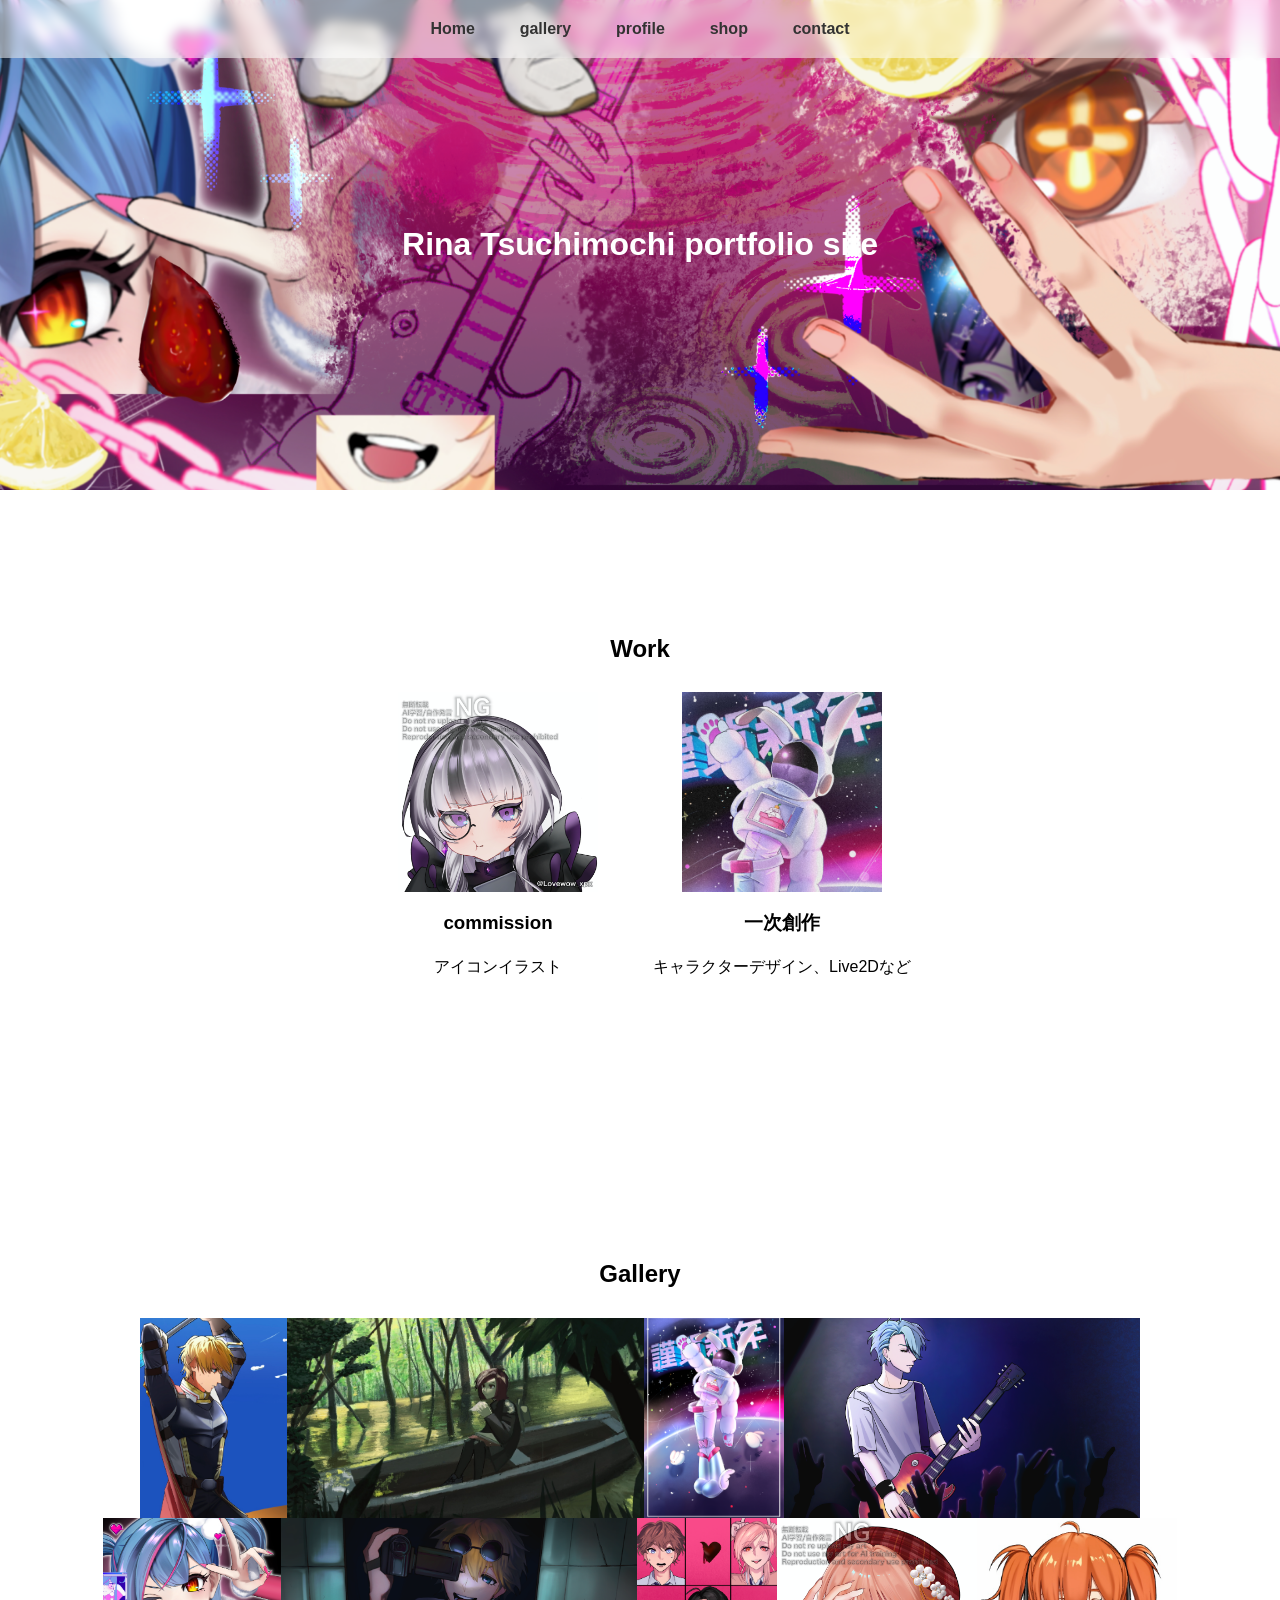
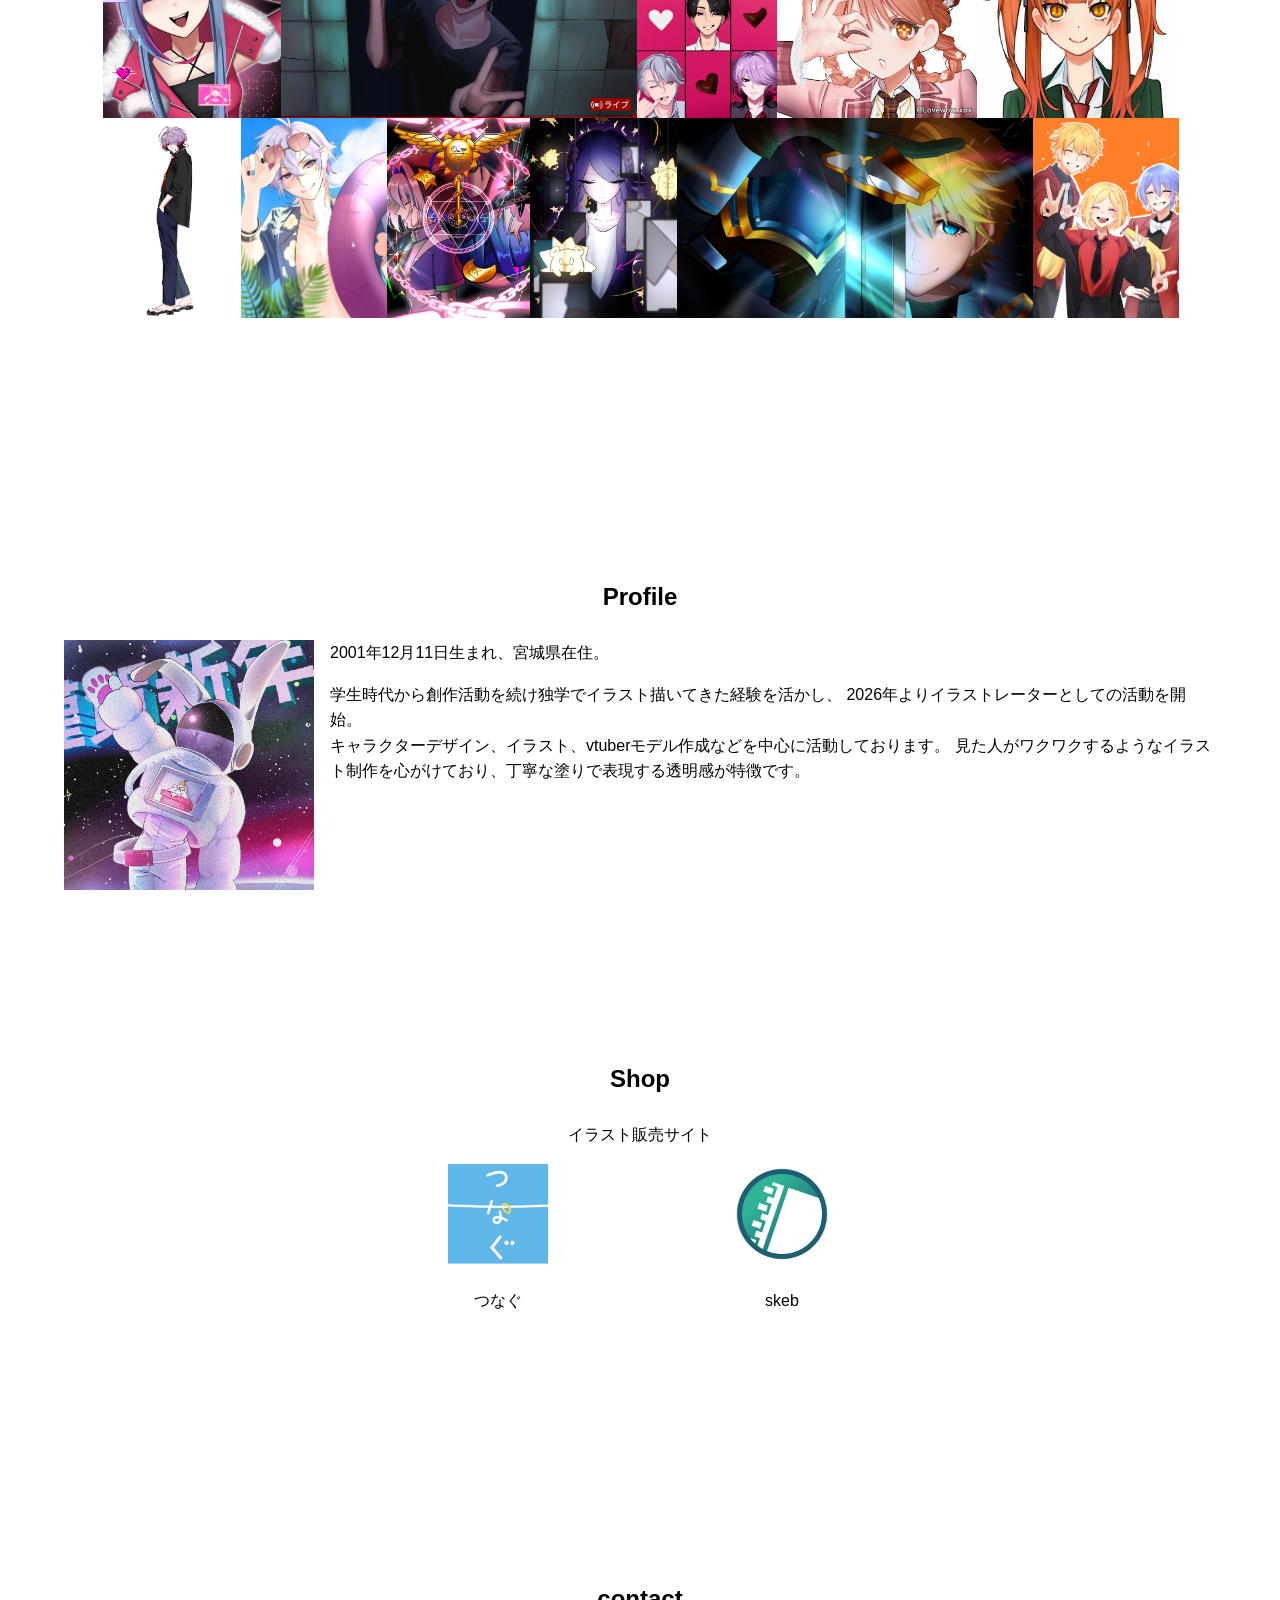
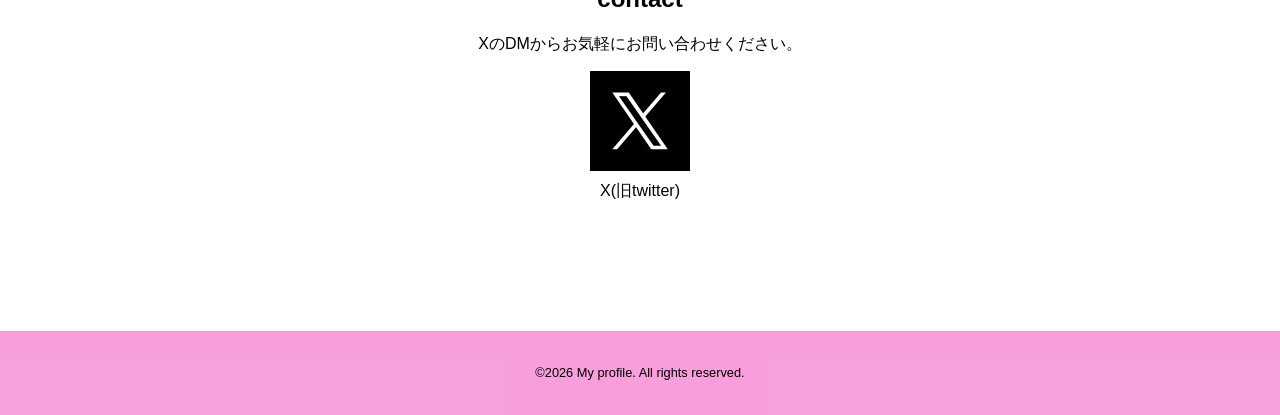
==== index.html @ 0e3e8368 "Add files via upload" ====
<!DOCTYPE html>
<html lang="ja">
<head>
    <meta charset="UTF-8">
    <meta name="viewport" content="width=device-width, initial-scale=1.0">
    <title>portfolio</title>
    <link rel="stylesheet" href="style.css">
</head>
<body>
    <header id="header">
        <h1>Rina Tsuchimochi portfolio site</h1>
    </header>
    <nav class="page-nav">
        <ul>
            <li><a href="index.html#header">Home</a></li>
            <li><a href="index.html#gallery">gallery</a></li>
            <li><a href="index.html#profile">profile </a></li>
            <li><a href="index.html#ec">shop </a></li>
            <li><a href="index.html#contact">contact</a></li>
            
        </ul>
    </nav>
    <main>
        <section id="work">
            <h2>Work</h2>
            <div class="card-list">
                <div class="card">
                    <a href="/commission/commission.html" target="">
                        <img src="/透かし有_メガネ有.PNG" width="200" height="200" alt="アイコンイラスト">
                    </a>
                    <div class="card-body">
                        <h3>commission</h3>
                        <p>アイコンイラスト</p>
                    </div>
                </div>
                <div class="card">
                     <a href="/gallery/gallery.html" target="">
                        <img src="/profile.jpeg" width="200" height="200" alt="">
                    </a>
                    <div class="card-body">
                        <h3>一次創作</h3>
                        <p>キャラクターデザイン、Live2Dなど</p>
                    </div>
                </div>
            </div>
        </section>
        <section id="gallery">
            <h2>Gallery</h2>
                <div class="gallery-list">
                    <div class="gallery">
                        <a href="/fanart2.jpg" target="">
                            <img src="/fanart2.jpg" alt="work1">
                        </a>
                    </div>
                    <div class="gallery">
                        <a href="/jangle.jpg" target="">
                            <img src="/jangle.jpg" alt="work2">
                        </a>
                    </div>
                    <div class="gallery">
                        <a href="/sousaku_usagi.png" target="">
                            <img src="/sousaku_usagi.png" alt="work3">
                        </a>
                    </div>
                    <div class="gallery">
                        <a href="/sousaku_kitagawa.png" target="">
                            <img src="/sousaku_kitagawa.png" alt="work4">
                        </a>
                    </div>
                    <div class="gallery">
                        <a href="/live2D_chara.png" target="">
                            <img src="/live2D_chara.png" alt="work5">
                        </a>
                    </div>
                    <div class="gallery">
                        <a href="/fanart1.png" target="">
                            <img src="/fanart1.png" alt="work6">
                        </a>
                    </div>
                    <div class="gallery">
                        <a href="/扉絵.png" target="">
                            <img src="/扉絵.png" alt="work7">
                        </a>
                    </div>
                    <div class="gallery">
                        <a href="/sns用透かし有.png" target="">
                            <img src="/sns用透かし有.png" alt="work8">
                        </a>
                    </div>
                    <div class="gallery">
                        <a href="/icon_sample.jpg" target="">
                            <img src="/icon_sample.jpg" alt="work9">
                        </a>
                    </div>
                    <div class="gallery">
                        <a href="/sousaku_kisyoshi2.png" target="">
                            <img src="/sousaku_kisyoshi2.png"alt="work10">
                        </a>
                    </div>
                    <div class="gallery">
                        <a href="/fa_njsnj2.jpeg" target="">
                            <img src="/fa_njsnj2.jpeg" alt="work11">
                        </a>
                    </div>
                    <div class="gallery">
                        <a href="/ztmy_FA.png" target="">
                            <img src="/ztmy_FA.png" alt="work12">
                        </a>
                    </div>
                    <div class="gallery">
                        <a href="/fa_ztmy2.png" target="">
                            <img src="/fa_ztmy2.png" alt="work13">
                        </a>
                    </div>
                    <div class="gallery">
                        <a href="/fa_ex3.jpeg" target="">
                            <img src="/fa_ex3.jpeg"alt="work14">
                        </a>
                    </div>
                    <div class="gallery">
                        <a href="/FA3.jpg" target="">
                            <img src="/FA3.jpg"alt="work16">
                        </a>
                    </div>
                </div>

        </section>
        <section id="profile">
            <h2>Profile</h2>
            <div class="float-clear">
                <div class="float-box">
                    <img src="/profile.jpeg" width="250" height="250" alt="">
                </div>
                <p>
                    2001年12月11日生まれ、宮城県在住。
                    <p>
                    学生時代から創作活動を続け独学でイラスト描いてきた経験を活かし、
                    2026年よりイラストレーターとしての活動を開始。<br>
                    キャラクターデザイン、イラスト、vtuberモデル作成などを中心に活動しております。
                    見た人がワクワクするようなイラスト制作を心がけており、丁寧な塗りで表現する透明感が特徴です。
                    </p>
                </p>
            </div>
        </section>
        <section id="ec">
            <h2>Shop</h2>
            <p>イラスト販売サイト<br>
                <div class="ec-list">
                    <div class="ec">
                        <a href="https://tsunagu.cloud/users/torizoo" target="_blank">
                        <img src="/tunagu_ICON.png" width="100" height="100" alt="">
                        </a>
                            <div class="contact-body">
                                <p>つなぐ</p>
                            </div>
                    </div>
                    <div class="ec">
                        <a href="https://skeb.jp/@Lovewow_xpx" target="_blank">
                            <img src="/skeb-logo.png" width="100" height="100" alt="">
                        </a>
                            <div class="contact-body">
                                <p>skeb</p>
                            </div>
                    </div>
                </div>    
        </section>
        <section id="contact">
            <h2>contact</h2>
            <p>
            XのDMからお気軽にお問い合わせください。
            </p>
                <div class="contact-list">
                    <a href="https://x.com/lovewow_xpx" target="_blank">
                        <img src="/X_icon.jpg" width="100" height="100" alt="">
                    </a>
                    <div class="contact-body">
                        <p>X(旧twitter)</p>
                   </div>
                </div>                   
        </section>
    
    </main>
    <footer>
        ©2026 My profile. All rights reserved.
    </footer>
</body>
</html>
---- style.css ----
:root{
    --main:rgb(241, 65, 183); 
    --accent:rgb(192, 192, 192);
    --base:rgb(255, 255, 255);
    --gray:f5f5f5; /* 変数でカラーの指定*/
    --black:rgb(0, 0, 0);
}
*,*::before,*::after{
    box-sizing: border-box;
} /*横幅などのサイズ調整のためいれる*/
body{
    margin: 0;
    font-family: sans-serif;
    line-height: 1.6;
    color: rgb(0, 0, 0);
}
section{
    padding: clamp(60px,10vw,120px) 5vw;
} /*パディングの上下を可変60～120の間に、左右は5vwで固定*/
h2{
    text-align: center;
    margin-bottom: 1.5rem;
    font-size: clamp(1.8rem,5vw);
}
#header{
    background-image: url(/com_header.png);
    padding: 22vh 5vw;
    background-size:  cover; /*100%画像の大きさを画面いっぱいに */
    background-repeat: no-repeat; /*画像を繰り返さない*/
    color: var(--base); /*文字の色を変数で指定*/
    text-align: center;/*中央寄せ*/
}
.page-nav{
    position:fixed;
    top: 0;
    left: 0; /*ナビの場所を左上に指定*/
    background-color: rgba(255,255,255,0.5);  /*白いヘッダーが透ける#ffffffee or 　rgba(255,255,255,0.8)でも透ける*/
    width: 100%;
    backdrop-filter: blur(6px);
}
.page-nav ul{
    display: flex; /*項目を横並びに*/
    justify-content: center; /*中央寄せ*/
    gap: 1.2rem; /*項目同士の余白を設定*/
    list-style: none;
    padding-left: 0;
}
.page-nav ul a{
    color: #333;
    text-decoration: none;
    font-weight: 600; /*中央寄せフォントを太く*/
    padding: 0.3rem 0.8rem; /*項目ごとの余白をおおきく*/
    border-radius: 6px; /*マウスを乗せたときの色の四角が角丸になる*/
    transition: background-color 0.3s; /*カーソルを乗せたとき0.3秒かけて背景色がつく*/
}
.page-nav ul a:hover{
    background-color: rgba(250, 250, 250, 0.8); /*カーソルを乗せたとき色がつく*/
}
#work .card-list{
    display: flex; /*横並びに*/
    flex-wrap: wrap; /*サイズが大きすぎるときに折り返しになるように*/
    gap: 1.5rem; /*余白開ける*/
    justify-content: center; /*中央に*/ 
}
.card{ /*cardを横並びにする*/
    flex: 1 1 calc(50% -1rem); /*カードの大きさが3分の一になる 
    3つに割る場合は33.333%、２つに割る場合は50% １つの場合は100%*/
    /* フレックスグロー→1（サイトの余白を1対1にしている） フレックスシュリンク→1（要素がはみ出した時の処理1:1にしておけばよい） フレックスべーシス→calc(33.333% -1rem) 
    フレックスベーシスに数字を入れる*/
    background-color: var(--base);
    border-radius:  12px; /*角丸*/
    overflow: hidden; /*はみ出したら隠す*/
    text-align: center;
    min-width: 260px; /*最低でも260px以下にならないようにするサイトの表示を小さくしたときなど*/
    max-width: 100%;
}

#work .card-list .card img{
transition: transform 0.3s ease; /*カーソルが乗ったら0.3秒かけておおきくなる*/
}
#work .card-list .card img:hover{
    transform: scale(1.05); /*カーソルが乗ったら1.05倍までおおきくなる*/
}
.card h3{
margin: 0.5rem 0; /*h3の上下の余白を作る*/
}
#gallery .gallery-list{
    display: flex;
    flex-wrap: wrap;
    justify-content: center;
}
#gallery .gallery-list .gallery{
    /*flex: 1 1 calc(25% -0.8rem);*/
    max-width: 400px;
    min-width: 140px;
}
/*カードの大きさをそろえる*/
#gallery .gallery-list .gallery img{
    width: 100%;
    display: block;
    transition: transform 0.3s ease; /*カーソルが乗ったら0.3秒かけておおきくなる*/
    flex-grow: 1; /*右端までアイテムを詰める*/
    object-fit: cover; /*画像の縦横比を維持*/
    height: 200px;
}
#gallery .gallery-list .gallery img:hover{
    transform: scale(1.05); /*カーソルが乗ったら1.05倍までおおきくなる*/
}
#profile{
    p{
        margin: 0 0 1rem;
    }
}
#profile .float-box{
    color: var(--black);
    float: left;
    margin-right: 1rem;
    margin-bottom: 0.5rem;
    vertical-align: baseline;
}
#profile .float-box img{
    line-height: 0.5rem;
}
#ec{
    text-align: center;/*中央寄せ*/
}
#ec .ec-list{
    display: flex; 
    flex-wrap: wrap; 
    gap: 1.5rem; 
    justify-content: center; 

}
.ec{
    flex: 1 1 calc(33.333% -1rem);
    background-color: var(--base);
    border-radius:  12px; /*角丸*/
    overflow: hidden; /*はみ出したら隠す*/
    text-align: center;
    min-width: 260px; /*最低でも260px以下にならないようにするサイトの表示を小さくしたときなど*/
    max-width: 100%;
}

#contact{
    background-repeat: no-repeat; /*画像を繰り返さない*/
    color: var(--gray); /*文字の色を変数で指定*/
    text-align: center;/*中央寄せ*/
    line-height: 1.3rem;
}
#contact .contact-list{
    line-height: 0.5rem;
}
#contact .card-contact{
    display: flex; /*横並びに*/
    gap: 1.5rem; /*余白開ける*/
    justify-content: center; /*中央に*/ 
} 
#contact .contact-form{
    max-width: 500px;
    margin-inline: auto;
    display: flex;
    flex-direction: column;
    gap: 1rem;
}
#contact .contact-form label{
    display: flex;
    flex-direction: column;
    font-weight: 600;

}
#contact .contact-form label input{
    padding: 0.8rem 1rem;
    border: 1px solid #ccc;
    border-radius:  8px;
    font-size: 1rem;
}
#contact .contact-form label textarea{
    padding: 0.8rem 1rem;
    border: 1px solid #ccc;
    border-radius:  8px;
    font-size: 1rem;
    transition: border-color 0.3s box-shadow 0.3s;
}
#contact .contact-form input:focus,
#contact .contact-form textarea:focus{
border-color: #ff60c2;
outline: none;
box-shadow: 0 0 0 3px rgba(255, 233, 255, 0.8);
}
.contact-form input,
.contact-form textarea.invalid{
    border-color: #b30303;
}
.contact-form .btn{
    background-color: #ff60c2;
    color: rgb(255, 255, 255);
    padding: 0.9rem 0.2rem;
    border: none;
    border-radius: 8px;
    font-size: 1rem;
    cursor: pointer; 
}
.contact-form .btn:hover{
    opacity: 0.8;
}
footer{
    background-color: rgb(241, 65, 183,0.5);
    text-align: center;
    padding: 2rem 5vw;
    font-size: 0.8rem;
    color: var(--black);
}
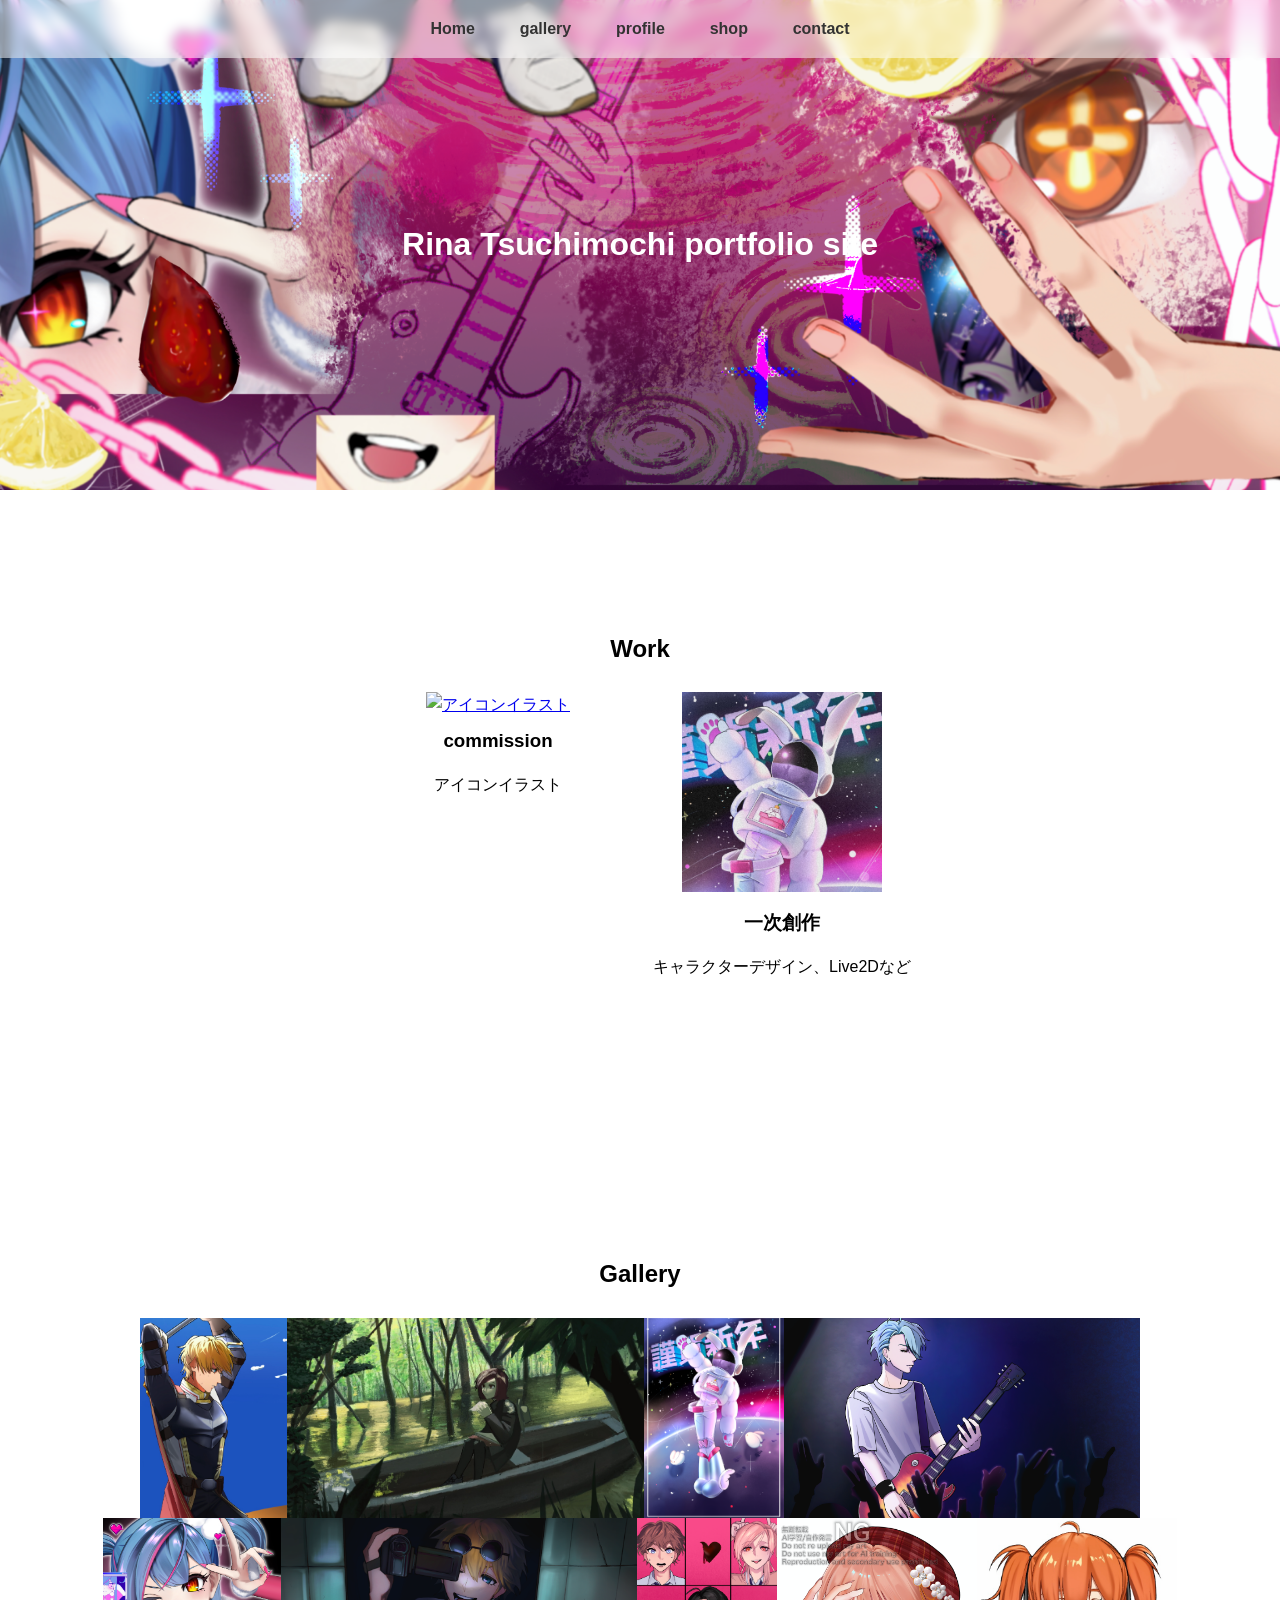
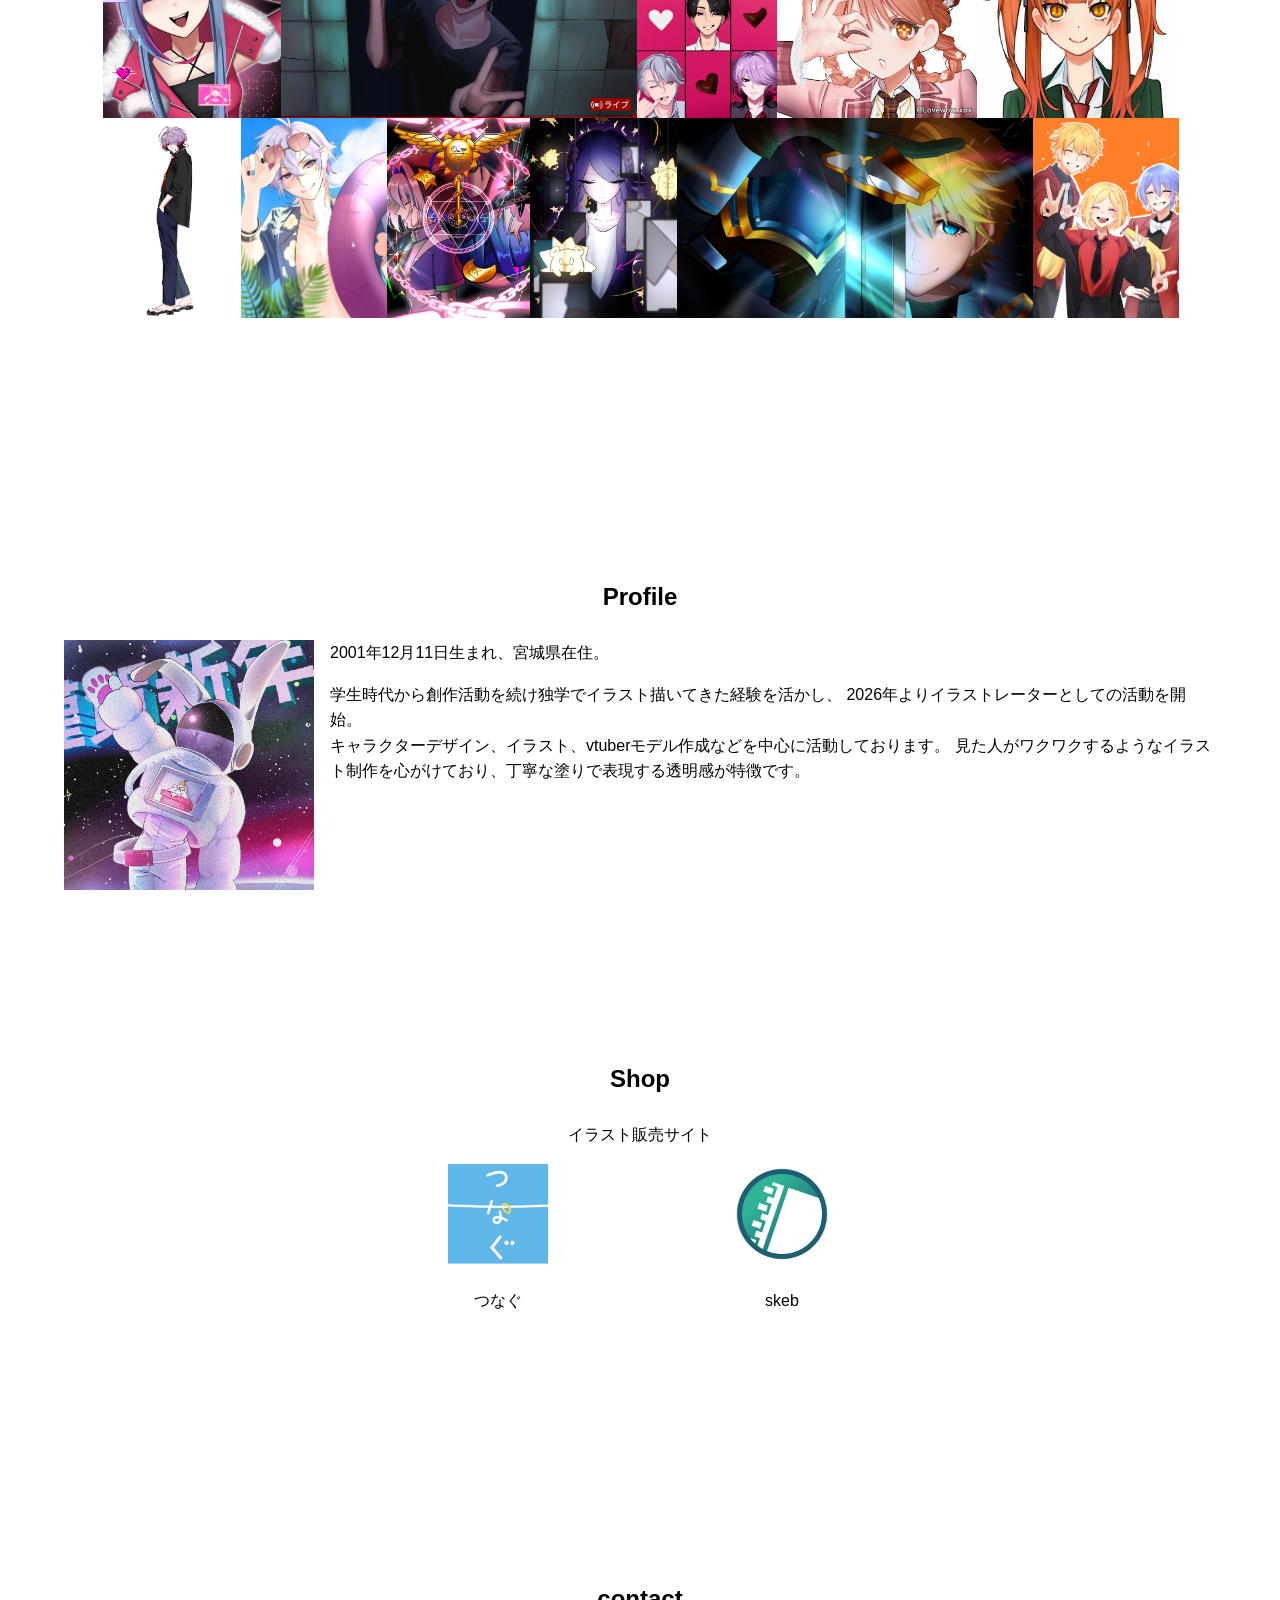
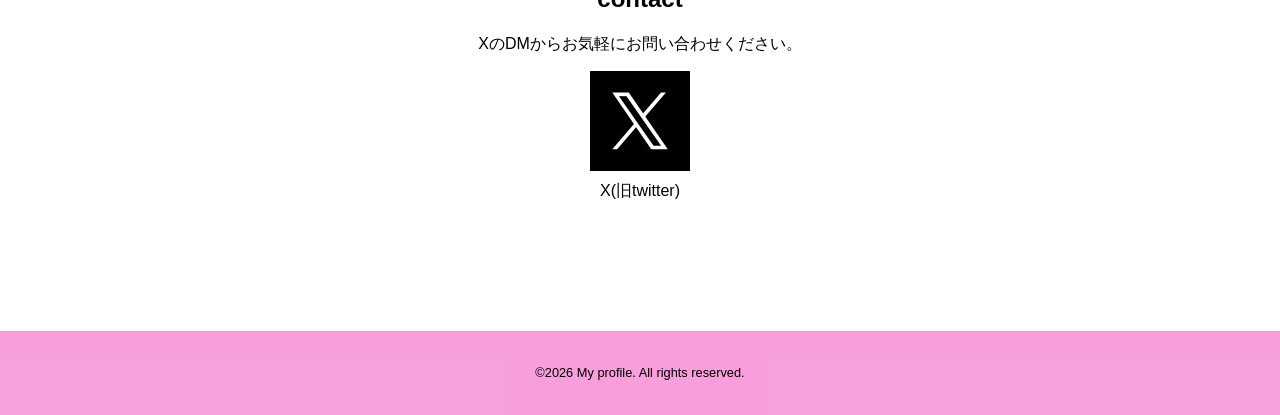
==== commit d692d065: "Update index.html" ====
--- a/index.html
+++ b/index.html
@@ -26,7 +26,7 @@
             <div class="card-list">
                 <div class="card">
                     <a href="/commission/commission.html" target="">
-                        <img src="/透かし有_メガネ有.PNG" width="200" height="200" alt="アイコンイラスト">
+                        <img src="https://github.com/rina123-star/portfolio/blob/main/%E9%80%8F%E3%81%8B%E3%81%97%E6%9C%89_%E3%83%A1%E3%82%AC%E3%83%8D%E6%9C%89.PNG?raw=true" width="200" height="200" alt="アイコンイラスト">
                     </a>
                     <div class="card-body">
                         <h3>commission</h3>
@@ -184,4 +184,4 @@
         ©2026 My profile. All rights reserved.
     </footer>
 </body>
-</html>+</html>
--- a/style.css
+++ b/style.css
@@ -23,7 +23,7 @@
     font-size: clamp(1.8rem,5vw);
 }
 #header{
-    background-image: url(/com_header.png);
+    background-image: url(com_header.png);
     padding: 22vh 5vw;
     background-size:  cover; /*100%画像の大きさを画面いっぱいに */
     background-repeat: no-repeat; /*画像を繰り返さない*/
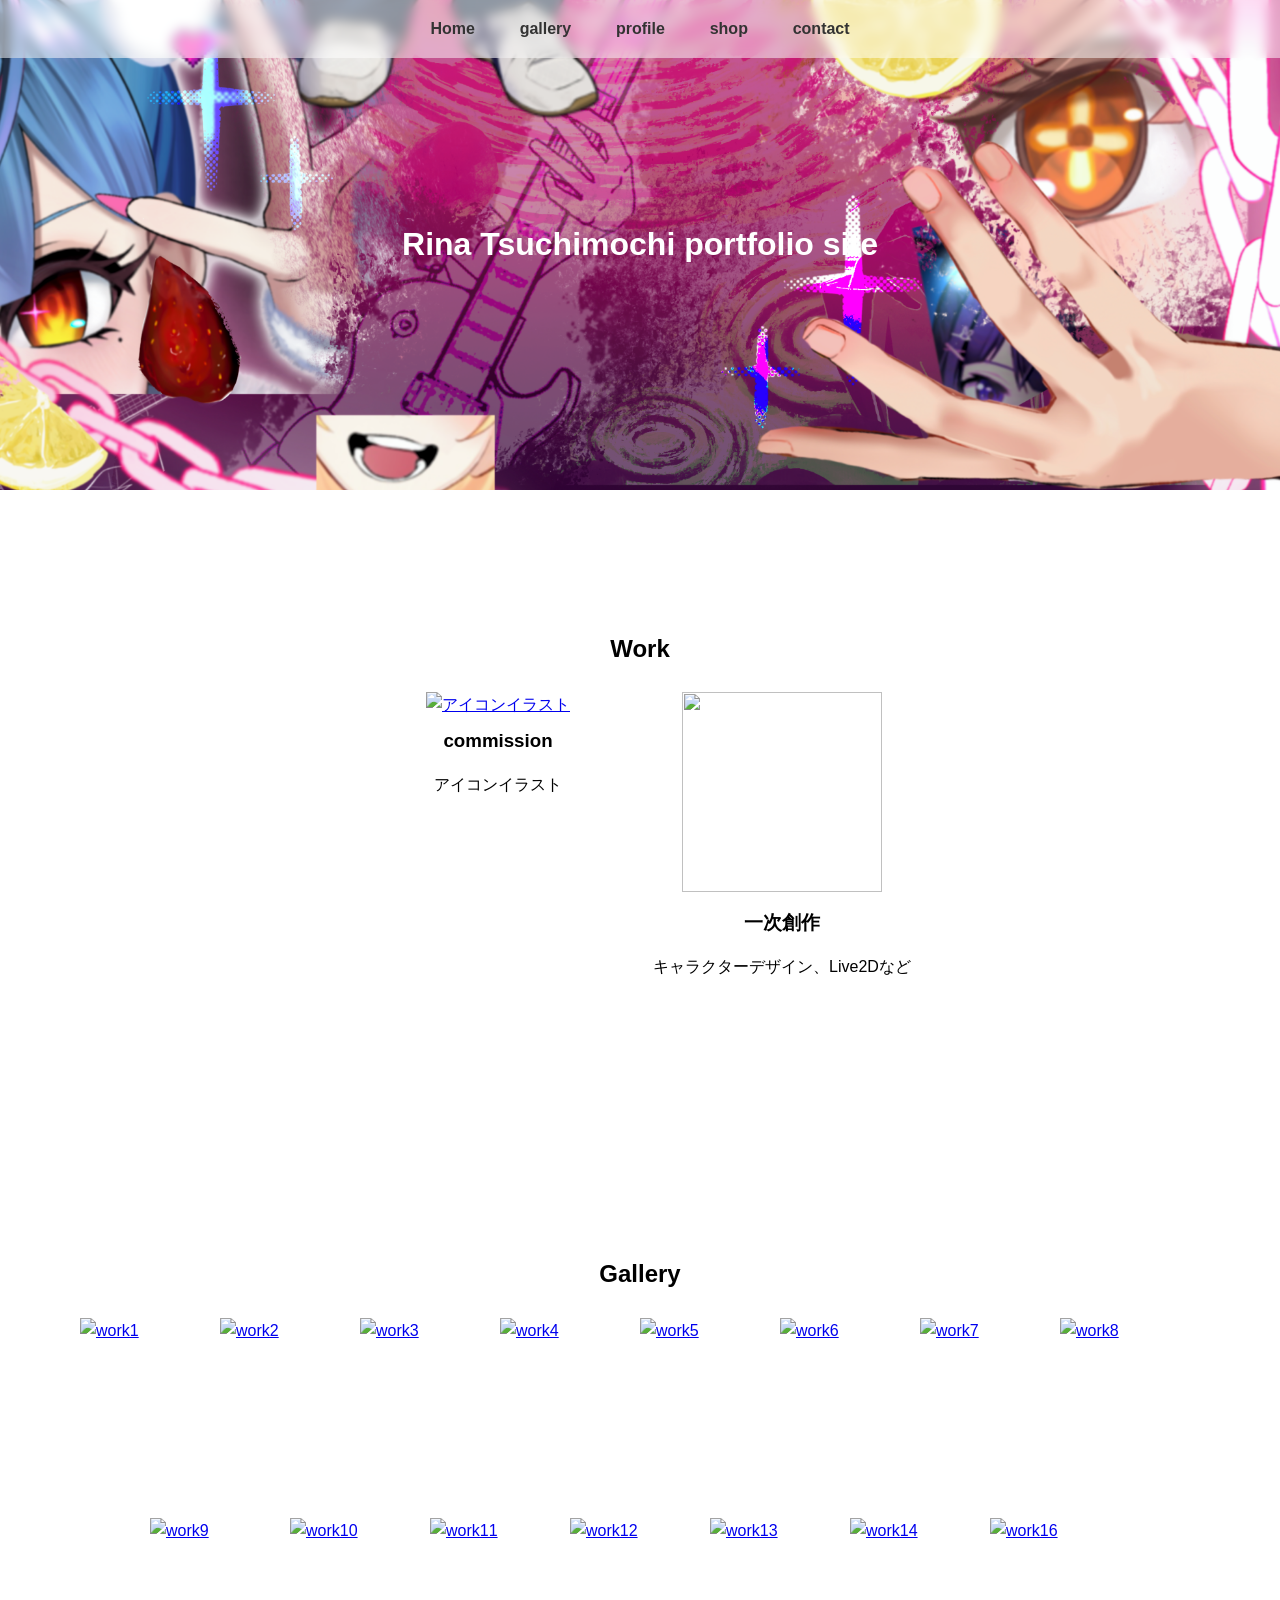
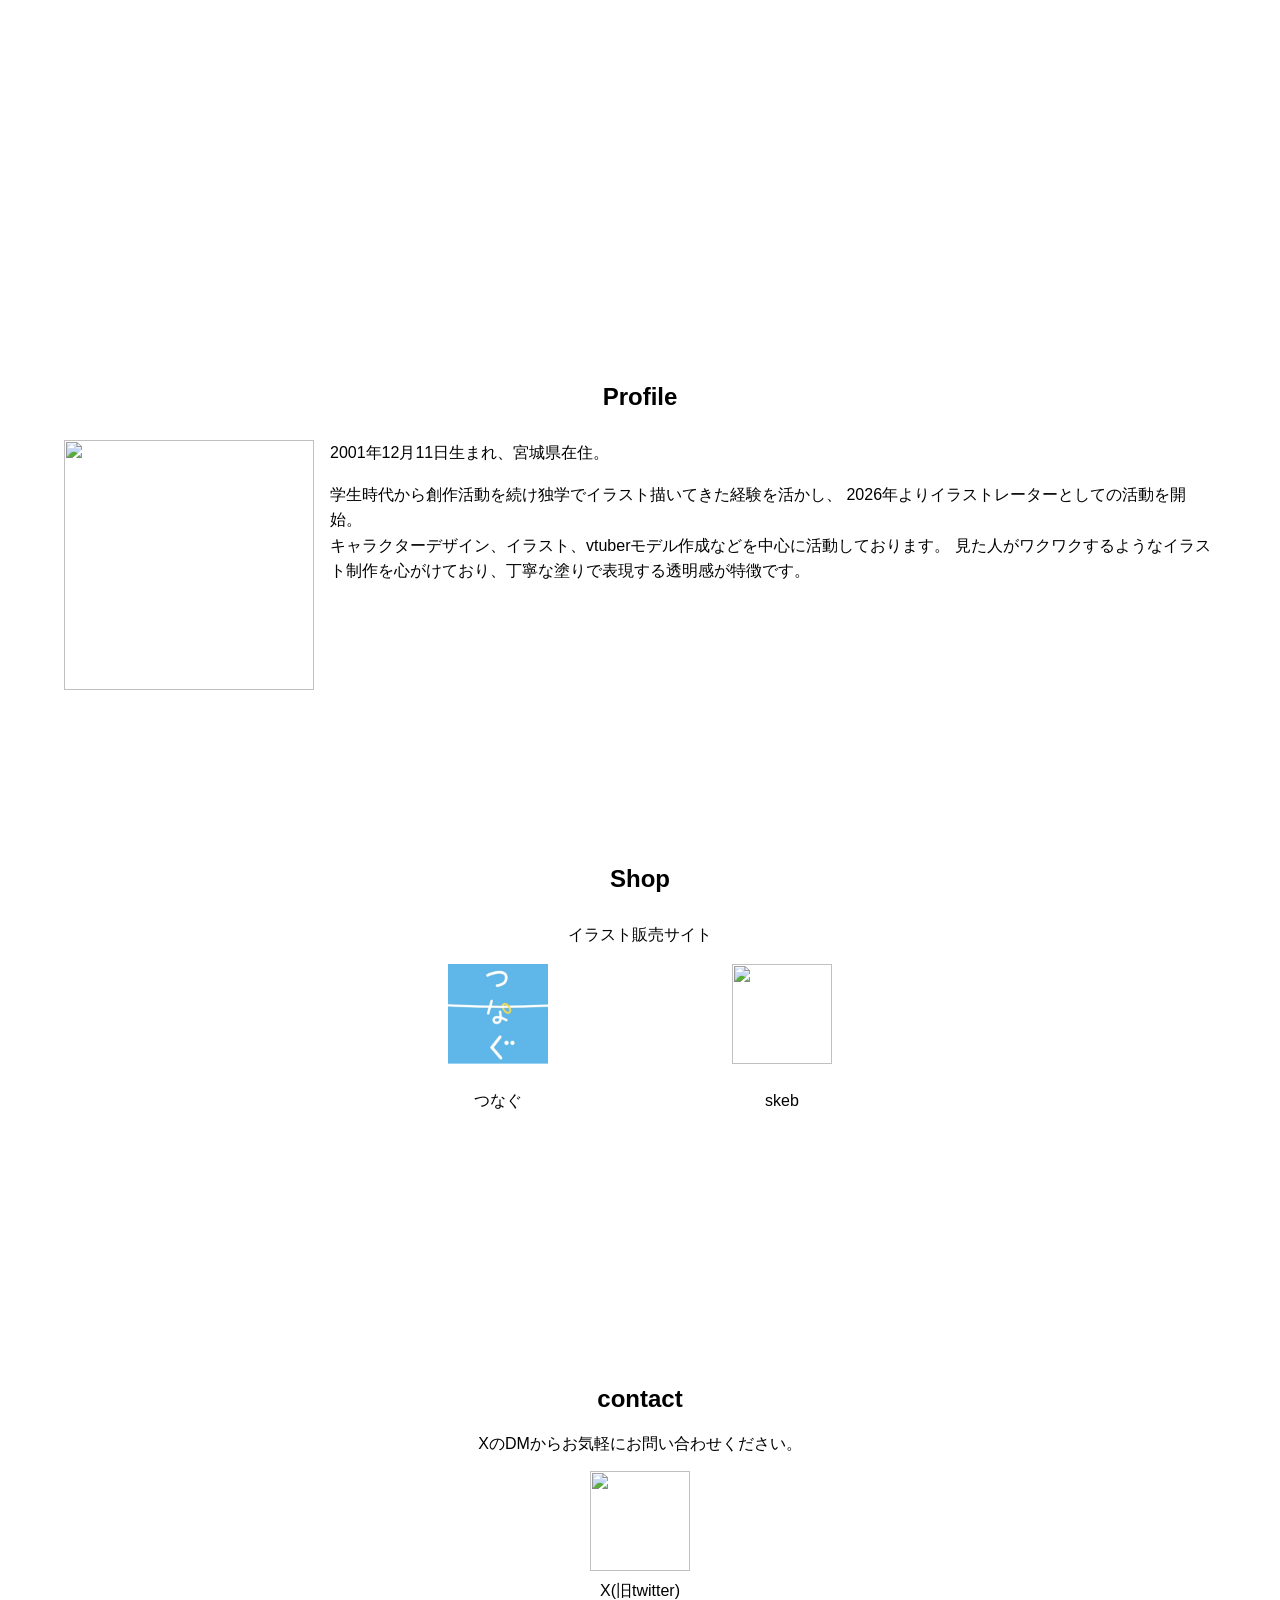
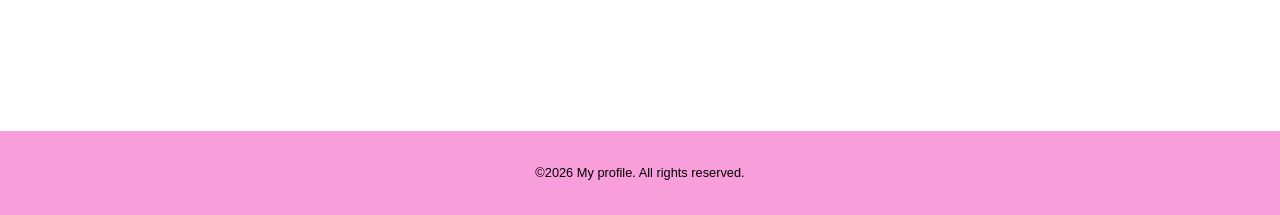
==== commit 6837b431: "Add files via upload" ====
--- a/index.html
+++ b/index.html
@@ -25,7 +25,7 @@
             <h2>Work</h2>
             <div class="card-list">
                 <div class="card">
-                    <a href="/commission/commission.html" target="">
+                    <a href="https://github.com/rina123-star/portfolio/blob/main/commission/commission.html" target="">
                         <img src="https://github.com/rina123-star/portfolio/blob/main/%E9%80%8F%E3%81%8B%E3%81%97%E6%9C%89_%E3%83%A1%E3%82%AC%E3%83%8D%E6%9C%89.PNG?raw=true" width="200" height="200" alt="アイコンイラスト">
                     </a>
                     <div class="card-body">
@@ -34,8 +34,8 @@
                     </div>
                 </div>
                 <div class="card">
-                     <a href="/gallery/gallery.html" target="">
-                        <img src="/profile.jpeg" width="200" height="200" alt="">
+                     <a href="https://github.com/rina123-star/portfolio/blob/main/gallery/gallery.html" target="">
+                        <img src="https://github.com/rina123-star/portfolio/blob/main/profile.jpeg?raw=true" width="200" height="200" alt="">
                     </a>
                     <div class="card-body">
                         <h3>一次創作</h3>
@@ -48,78 +48,78 @@
             <h2>Gallery</h2>
                 <div class="gallery-list">
                     <div class="gallery">
-                        <a href="/fanart2.jpg" target="">
-                            <img src="/fanart2.jpg" alt="work1">
+                        <a href="https://github.com/rina123-star/portfolio/blob/main/fanart2.jpg?raw=true" target="">
+                            <img src="https://github.com/rina123-star/portfolio/blob/main/fanart2.jpg?raw=true" alt="work1">
                         </a>
                     </div>
                     <div class="gallery">
-                        <a href="/jangle.jpg" target="">
-                            <img src="/jangle.jpg" alt="work2">
+                        <a href="https://github.com/rina123-star/portfolio/blob/main/jangle.jpg?raw=true" target="">
+                            <img src="https://github.com/rina123-star/portfolio/blob/main/jangle.jpg?raw=true" alt="work2">
                         </a>
                     </div>
                     <div class="gallery">
-                        <a href="/sousaku_usagi.png" target="">
-                            <img src="/sousaku_usagi.png" alt="work3">
+                        <a href="https://github.com/rina123-star/portfolio/blob/main/sousaku_usagi.png?raw=true" target="">
+                            <img src="https://github.com/rina123-star/portfolio/blob/main/sousaku_usagi.png?raw=true" alt="work3">
                         </a>
                     </div>
                     <div class="gallery">
-                        <a href="/sousaku_kitagawa.png" target="">
-                            <img src="/sousaku_kitagawa.png" alt="work4">
+                        <a href="https://github.com/rina123-star/portfolio/blob/main/sousaku_kitagawa.png?raw=true" target="">
+                            <img src="https://github.com/rina123-star/portfolio/blob/main/sousaku_kitagawa.png?raw=true" alt="work4">
                         </a>
                     </div>
                     <div class="gallery">
-                        <a href="/live2D_chara.png" target="">
-                            <img src="/live2D_chara.png" alt="work5">
+                        <a href="https://github.com/rina123-star/portfolio/blob/main/live2D_chara.png?raw=true" target="">
+                            <img src="https://github.com/rina123-star/portfolio/blob/main/live2D_chara.png?raw=true" alt="work5">
                         </a>
                     </div>
                     <div class="gallery">
-                        <a href="/fanart1.png" target="">
-                            <img src="/fanart1.png" alt="work6">
+                        <a href="https://github.com/rina123-star/portfolio/blob/main/fanart1.png?raw=true" target="">
+                            <img src="https://github.com/rina123-star/portfolio/blob/main/fanart1.png?raw=true" alt="work6">
                         </a>
                     </div>
                     <div class="gallery">
-                        <a href="/扉絵.png" target="">
-                            <img src="/扉絵.png" alt="work7">
+                        <a href="https://github.com/rina123-star/portfolio/blob/main/%E6%89%89%E7%B5%B5.png?raw=true" target="">
+                            <img src="https://github.com/rina123-star/portfolio/blob/main/%E6%89%89%E7%B5%B5.png?raw=true" alt="work7">
                         </a>
                     </div>
                     <div class="gallery">
-                        <a href="/sns用透かし有.png" target="">
-                            <img src="/sns用透かし有.png" alt="work8">
+                        <a href="https://github.com/rina123-star/portfolio/blob/main/sns%E7%94%A8%E9%80%8F%E3%81%8B%E3%81%97%E6%9C%89.png?raw=true" target="">
+                            <img src="https://github.com/rina123-star/portfolio/blob/main/sns%E7%94%A8%E9%80%8F%E3%81%8B%E3%81%97%E6%9C%89.png?raw=true" alt="work8">
                         </a>
                     </div>
                     <div class="gallery">
-                        <a href="/icon_sample.jpg" target="">
-                            <img src="/icon_sample.jpg" alt="work9">
+                        <a href="https://github.com/rina123-star/portfolio/blob/main/icon_sample.jpg?raw=true" target="">
+                            <img src="https://github.com/rina123-star/portfolio/blob/main/icon_sample.jpg?raw=true" alt="work9">
                         </a>
                     </div>
                     <div class="gallery">
-                        <a href="/sousaku_kisyoshi2.png" target="">
-                            <img src="/sousaku_kisyoshi2.png"alt="work10">
+                        <a href="https://github.com/rina123-star/portfolio/blob/main/sousaku_kisyoshi2.png?raw=true" target="">
+                            <img src="https://github.com/rina123-star/portfolio/blob/main/sousaku_kisyoshi2.png?raw=true"alt="work10">
                         </a>
                     </div>
                     <div class="gallery">
-                        <a href="/fa_njsnj2.jpeg" target="">
-                            <img src="/fa_njsnj2.jpeg" alt="work11">
+                        <a href="https://github.com/rina123-star/portfolio/blob/main/fa_njsnj2.jpeg?raw=true" target="">
+                            <img src="https://github.com/rina123-star/portfolio/blob/main/fa_njsnj2.jpeg?raw=true" alt="work11">
                         </a>
                     </div>
                     <div class="gallery">
-                        <a href="/ztmy_FA.png" target="">
-                            <img src="/ztmy_FA.png" alt="work12">
+                        <a href="https://github.com/rina123-star/portfolio/blob/main/ztmy_FA.png?raw=true" target="">
+                            <img src="https://github.com/rina123-star/portfolio/blob/main/ztmy_FA.png?raw=true" alt="work12">
                         </a>
                     </div>
                     <div class="gallery">
-                        <a href="/fa_ztmy2.png" target="">
-                            <img src="/fa_ztmy2.png" alt="work13">
+                        <a href="https://github.com/rina123-star/portfolio/blob/main/fa_ztmy2.png?raw=true" target="">
+                            <img src="https://github.com/rina123-star/portfolio/blob/main/fa_ztmy2.png?raw=true" alt="work13">
                         </a>
                     </div>
                     <div class="gallery">
-                        <a href="/fa_ex3.jpeg" target="">
-                            <img src="/fa_ex3.jpeg"alt="work14">
+                        <a href="https://github.com/rina123-star/portfolio/blob/main/fa_ex3.jpeg?raw=true" target="">
+                            <img src="https://github.com/rina123-star/portfolio/blob/main/fa_ex3.jpeg?raw=true"alt="work14">
                         </a>
                     </div>
                     <div class="gallery">
-                        <a href="/FA3.jpg" target="">
-                            <img src="/FA3.jpg"alt="work16">
+                        <a href="https://github.com/rina123-star/portfolio/blob/main/FA3.jpg?raw=true" target="">
+                            <img src="https://github.com/rina123-star/portfolio/blob/main/FA3.jpg?raw=true"alt="work16">
                         </a>
                     </div>
                 </div>
@@ -129,7 +129,7 @@
             <h2>Profile</h2>
             <div class="float-clear">
                 <div class="float-box">
-                    <img src="/profile.jpeg" width="250" height="250" alt="">
+                    <img src="https://github.com/rina123-star/portfolio/blob/main/profile.jpeg?raw=true" width="250" height="250" alt="">
                 </div>
                 <p>
                     2001年12月11日生まれ、宮城県在住。
@@ -156,7 +156,7 @@
                     </div>
                     <div class="ec">
                         <a href="https://skeb.jp/@Lovewow_xpx" target="_blank">
-                            <img src="/skeb-logo.png" width="100" height="100" alt="">
+                            <img src="https://github.com/rina123-star/portfolio/blob/main/skeb-logo.png?raw=true" width="100" height="100" alt="">
                         </a>
                             <div class="contact-body">
                                 <p>skeb</p>
@@ -171,7 +171,7 @@
             </p>
                 <div class="contact-list">
                     <a href="https://x.com/lovewow_xpx" target="_blank">
-                        <img src="/X_icon.jpg" width="100" height="100" alt="">
+                        <img src="https://github.com/rina123-star/portfolio/blob/main/X_icon.jpg?raw=true" width="100" height="100" alt="">
                     </a>
                     <div class="contact-body">
                         <p>X(旧twitter)</p>
@@ -184,4 +184,4 @@
         ©2026 My profile. All rights reserved.
     </footer>
 </body>
-</html>
+</html>
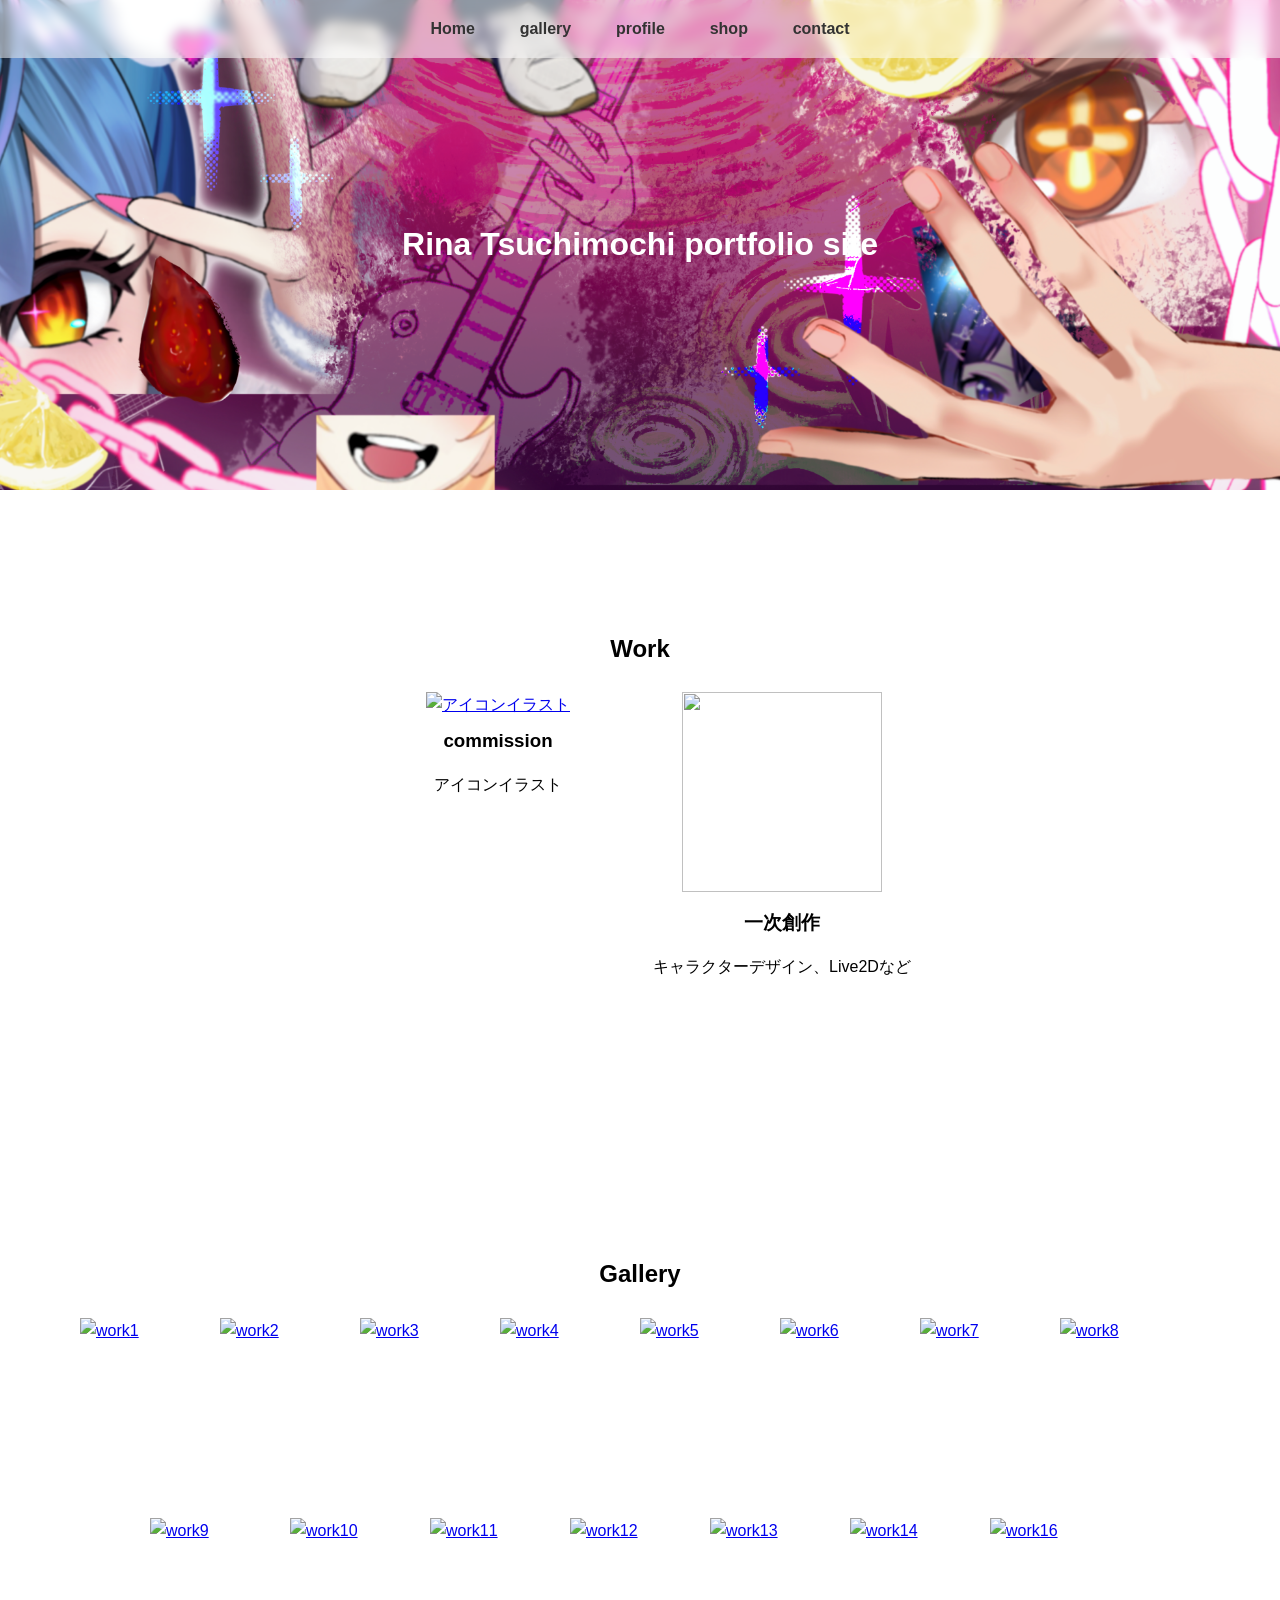
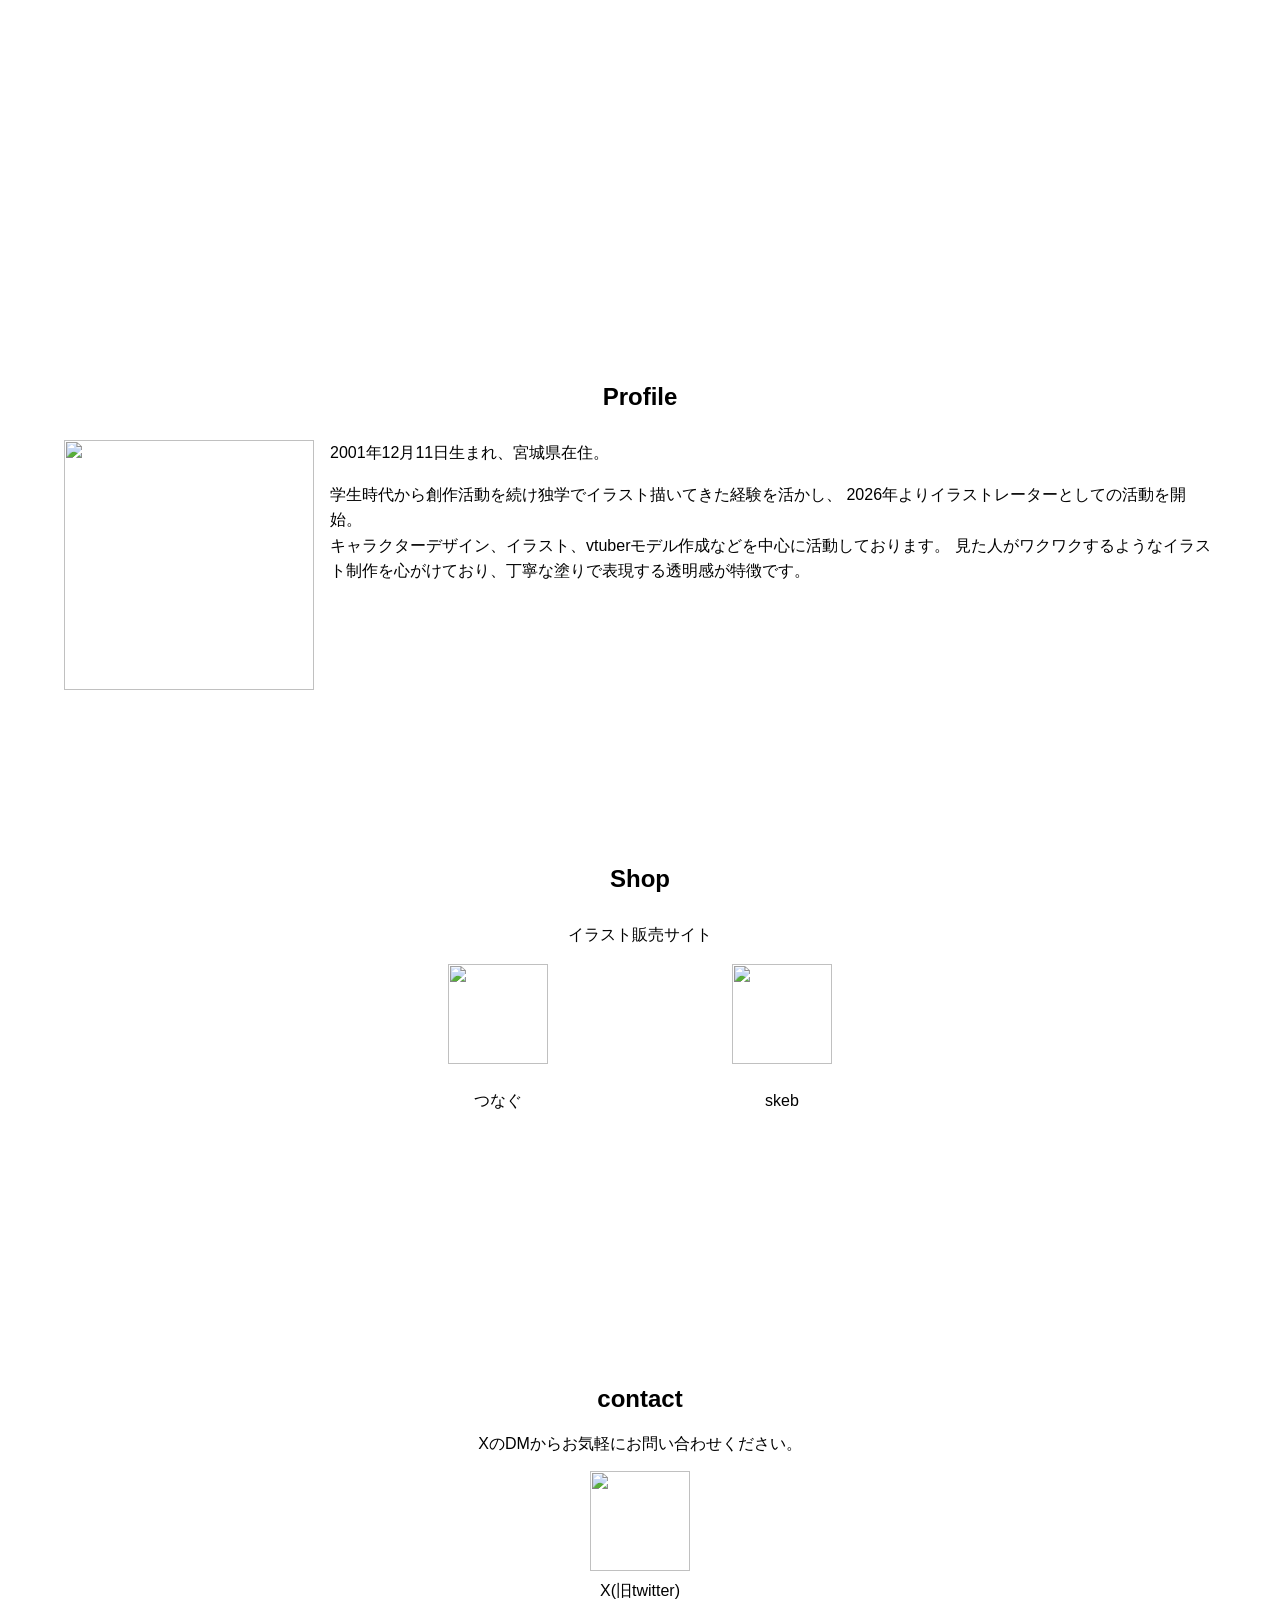
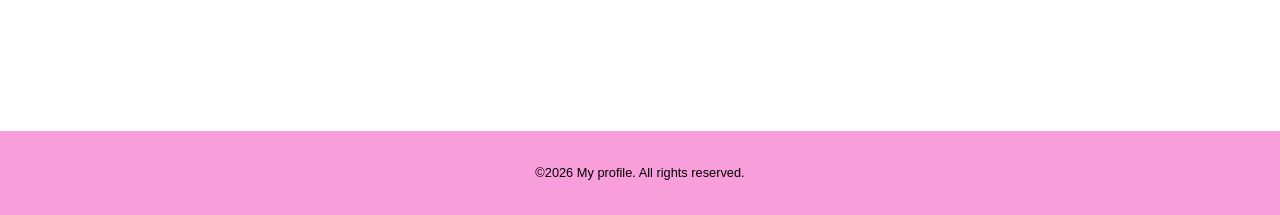
==== commit 80340a31: "Add files via upload" ====
--- a/index.html
+++ b/index.html
@@ -34,7 +34,7 @@
                     </div>
                 </div>
                 <div class="card">
-                     <a href="https://github.com/rina123-star/portfolio/blob/main/gallery/gallery.html" target="">
+                     <a href="https://github.com/rina123-star/portfolio/blob/main/gallery" target="">
                         <img src="https://github.com/rina123-star/portfolio/blob/main/profile.jpeg?raw=true" width="200" height="200" alt="">
                     </a>
                     <div class="card-body">
@@ -148,7 +148,7 @@
                 <div class="ec-list">
                     <div class="ec">
                         <a href="https://tsunagu.cloud/users/torizoo" target="_blank">
-                        <img src="/tunagu_ICON.png" width="100" height="100" alt="">
+                        <img src="https://github.com/rina123-star/portfolio/blob/main/tunagu_ICON.png?raw=true" width="100" height="100" alt="">
                         </a>
                             <div class="contact-body">
                                 <p>つなぐ</p>
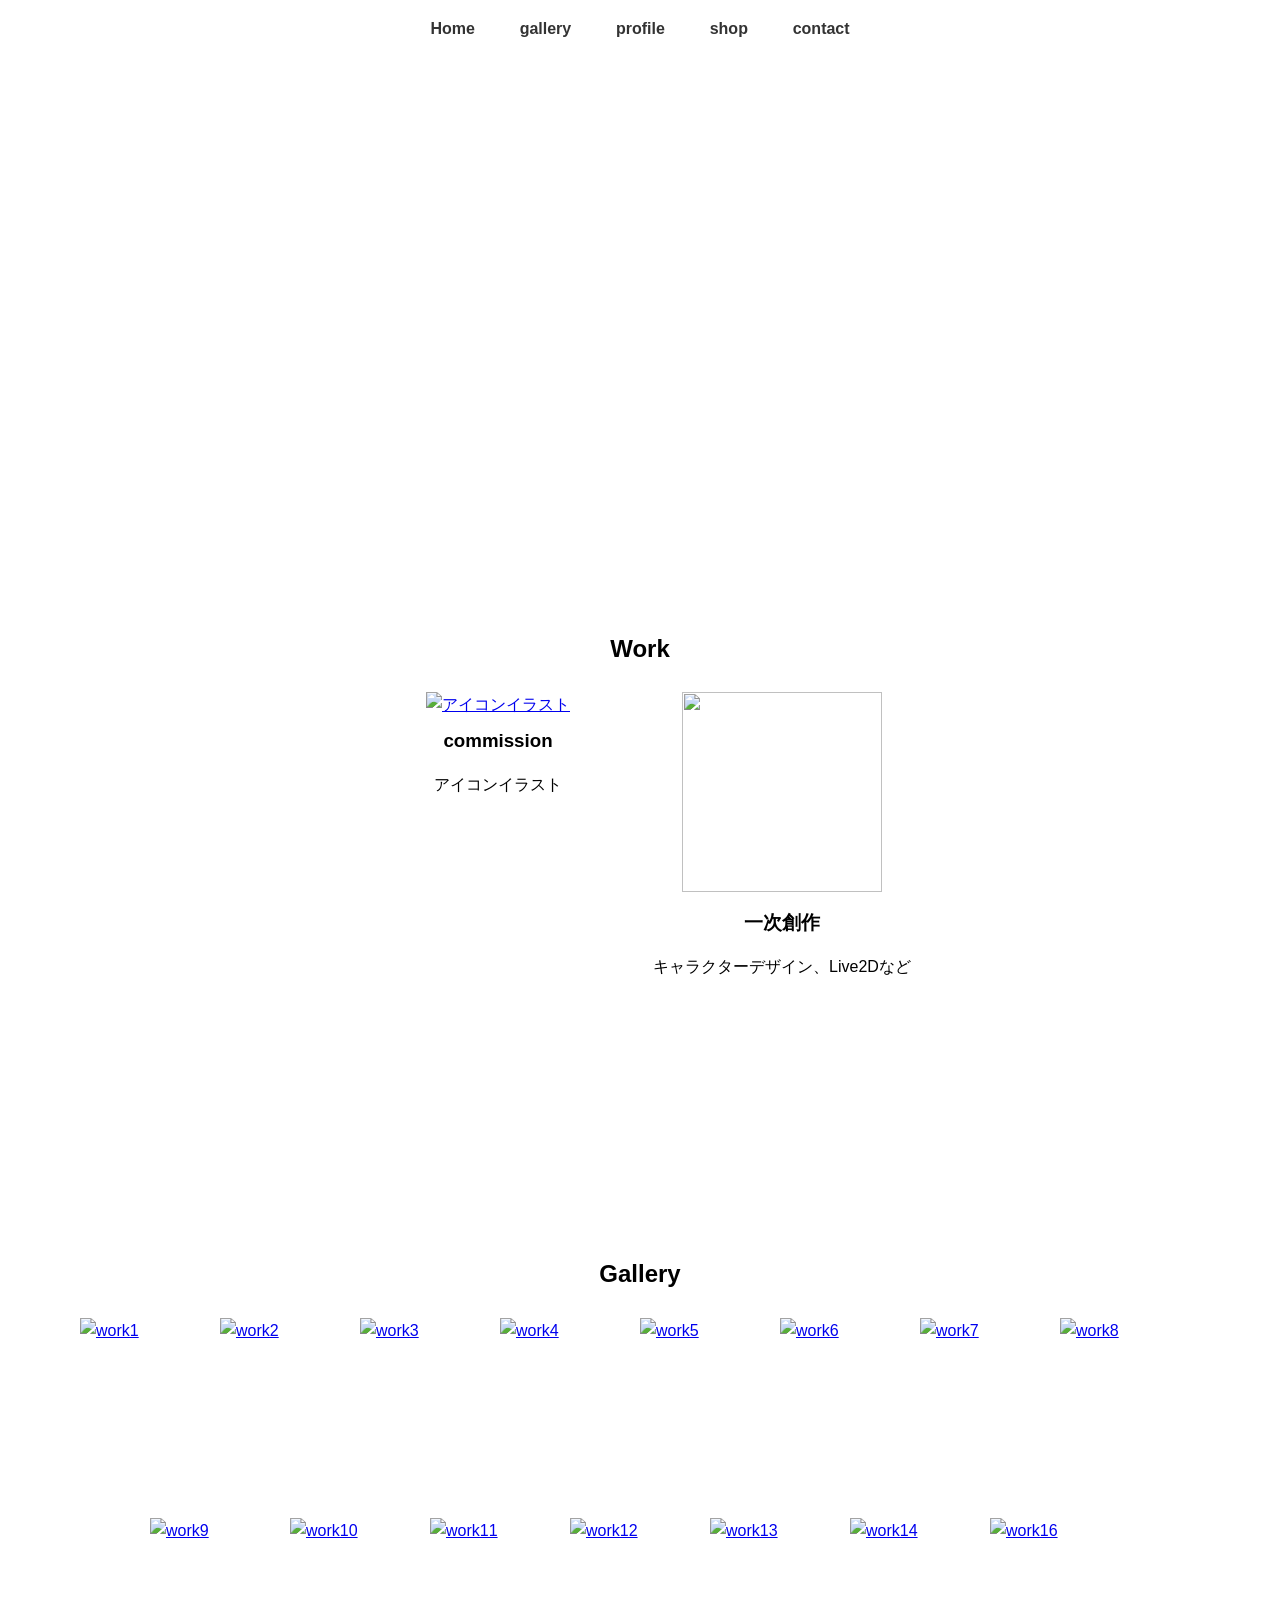
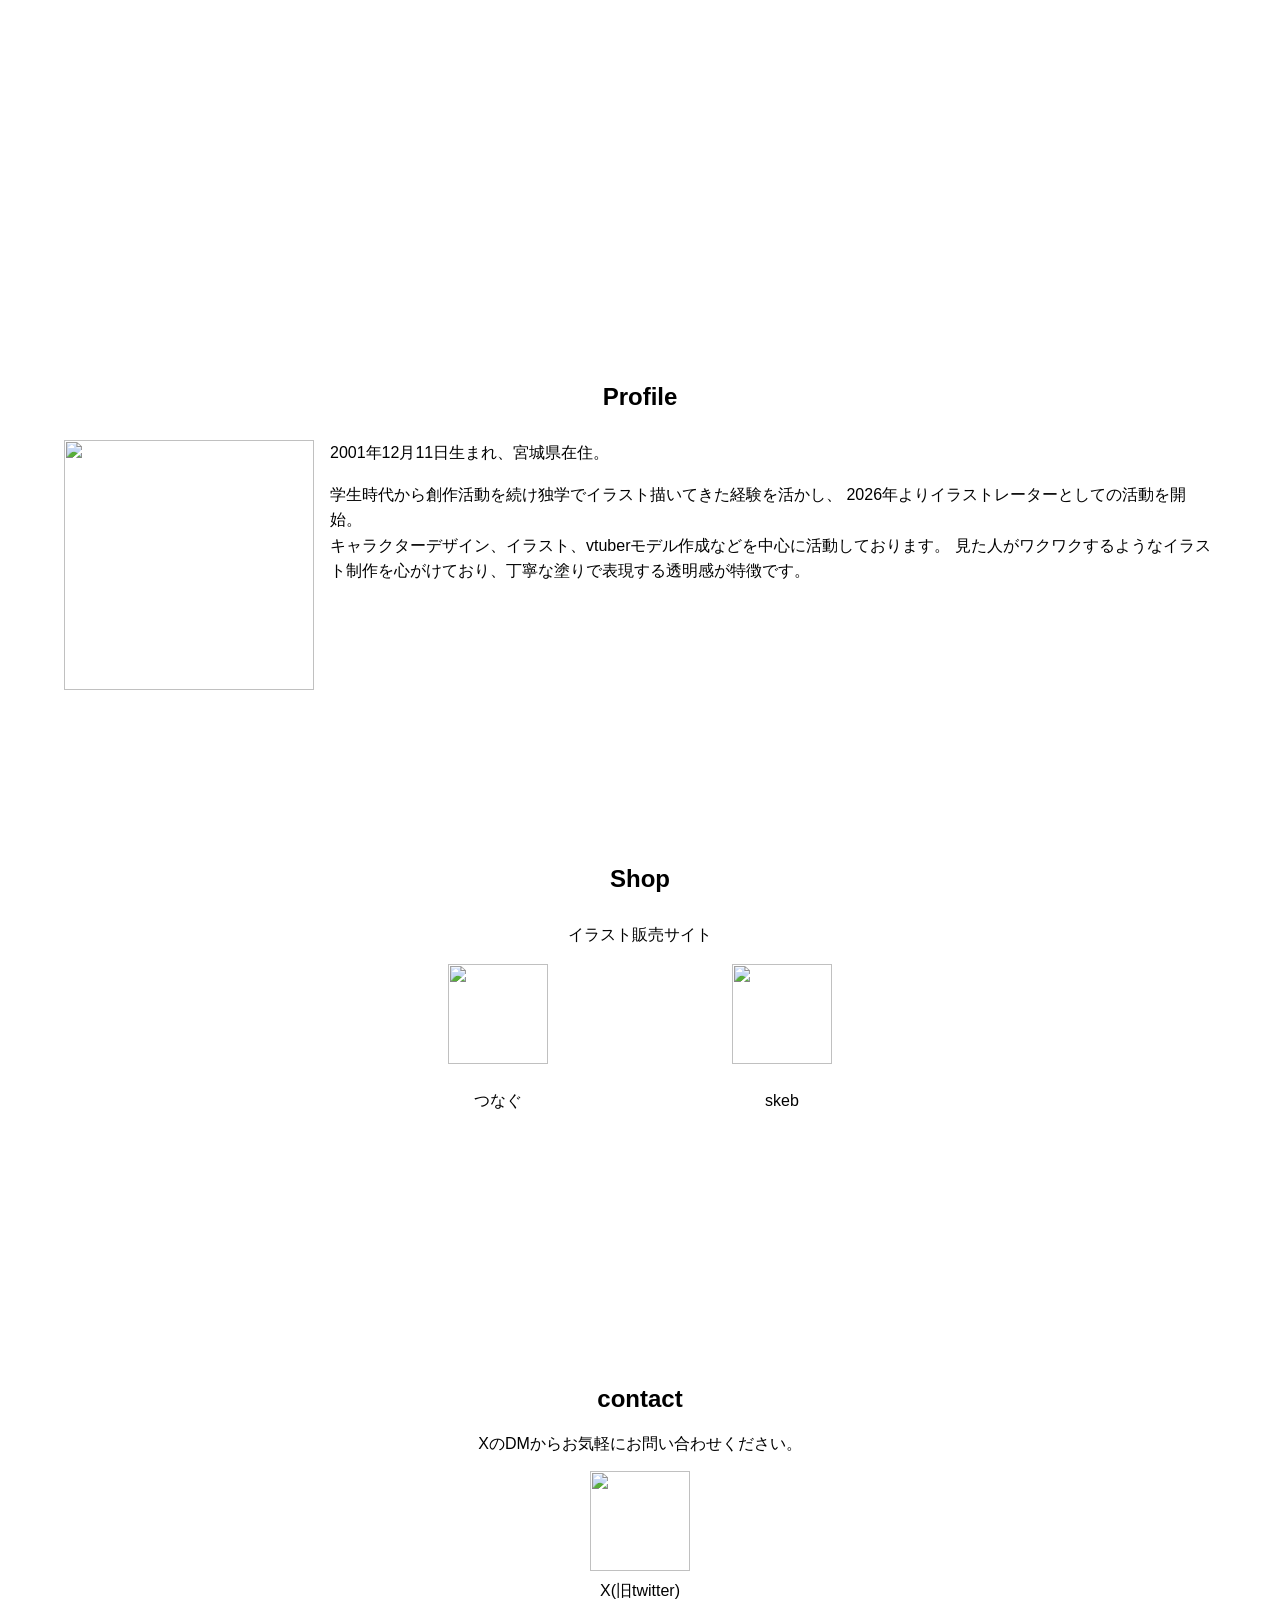
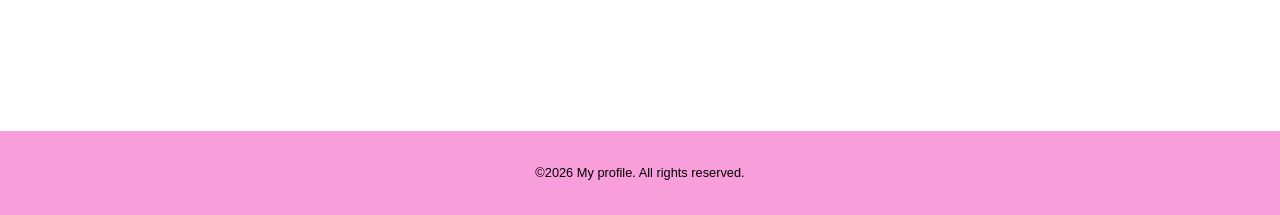
==== commit ac382a53: "Update index.html" ====
--- a/index.html
+++ b/index.html
@@ -25,7 +25,7 @@
             <h2>Work</h2>
             <div class="card-list">
                 <div class="card">
-                    <a href="https://github.com/rina123-star/portfolio/blob/main/commission/commission.html" target="">
+                    <a href="https://rina123-star.github.io/commission/" target="">
                         <img src="https://github.com/rina123-star/portfolio/blob/main/%E9%80%8F%E3%81%8B%E3%81%97%E6%9C%89_%E3%83%A1%E3%82%AC%E3%83%8D%E6%9C%89.PNG?raw=true" width="200" height="200" alt="アイコンイラスト">
                     </a>
                     <div class="card-body">
@@ -34,7 +34,7 @@
                     </div>
                 </div>
                 <div class="card">
-                     <a href="https://github.com/rina123-star/portfolio/blob/main/gallery" target="">
+                     <a href="https://rina123-star.github.io/gallery/" target="">
                         <img src="https://github.com/rina123-star/portfolio/blob/main/profile.jpeg?raw=true" width="200" height="200" alt="">
                     </a>
                     <div class="card-body">
@@ -184,4 +184,4 @@
         ©2026 My profile. All rights reserved.
     </footer>
 </body>
-</html>+</html>
--- a/style.css
+++ b/style.css
@@ -23,7 +23,7 @@
     font-size: clamp(1.8rem,5vw);
 }
 #header{
-    background-image: url(com_header.png);
+    background-image: url(https://github.com/rina123-star/portfolio/blob/main/com_header.png?raw=true);
     padding: 22vh 5vw;
     background-size:  cover; /*100%画像の大きさを画面いっぱいに */
     background-repeat: no-repeat; /*画像を繰り返さない*/
